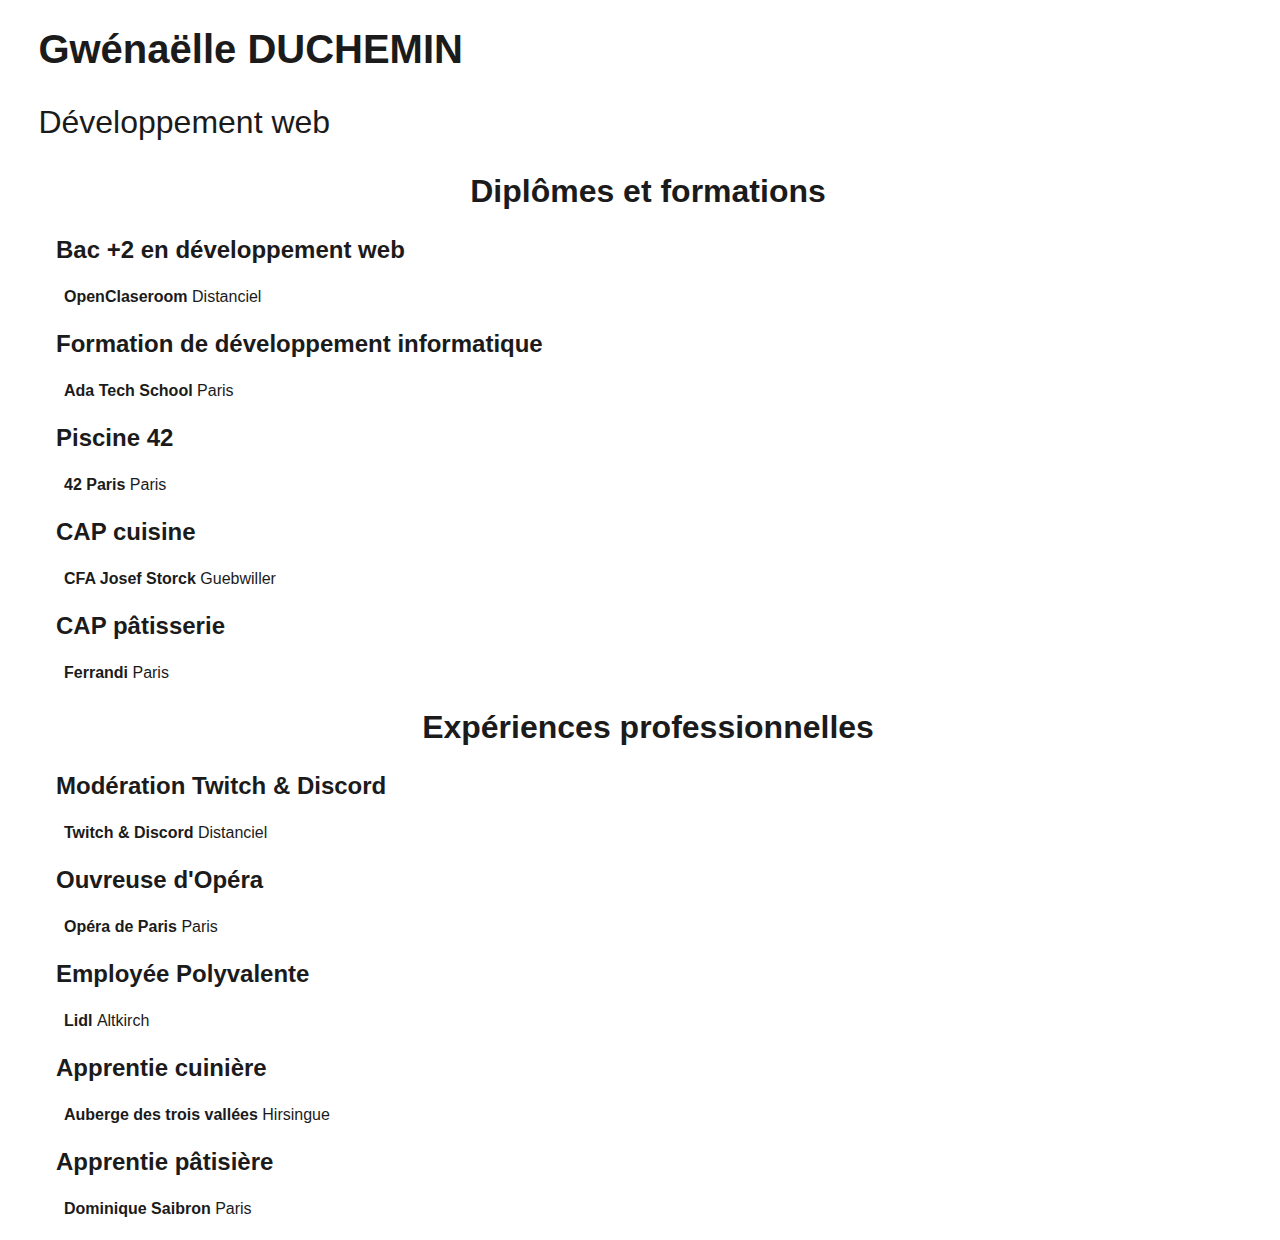
==== front/index.html @ 4e436ad5 "créa dossiers back & front" ====
<!DOCTYPE html>
<html lang="fr">

<head>
    <meta charset="UTF-8" />
    <meta http-equiv="X-UA-Compatible" content="IE=edge" />
    <meta name="viewport" content="width=device-width, initial-scale=1.0" />
    <link rel="stylesheet" href="css/style.css">
    <link rel="stylesheet" href="css/media_style.css">
    <script src="js/script.js"></script>

    <title>Curriculum Vitae</title>
</head>
<body>
    <!--Présentation-->
    <section>
        <h1>Gwénaëlle DUCHEMIN</h1>
        <p class="poste">Développement web</p>
    </section>

    <!--Diplômes et formations-->
    <section class="listing">
        <h2>Diplômes et formations</h2>
        <div>
            <h3>Bac +2 en développement web</h3>
            <h4>OpenClaseroom <span class="stage">Distanciel</span></h4>
        </div>
        <div>
            <h3>Formation de développement informatique</h3>
            <h4>Ada Tech School <span class="stage">Paris</span></h4>
        </div>
        <div>
            <h3>Piscine 42</h3>
            <h4>42 Paris <span class="stage">Paris</span></h4>
        </div>
        <div>
            <h3>CAP cuisine</h3>
            <h4>CFA Josef Storck <span class="stage">Guebwiller</span></h4>
        </div>
        <div>
            <h3>CAP pâtisserie</h3>
            <h4>Ferrandi <span class="stage">Paris</span></h4>
        </div>
    </section>
    <!--Expériences professionnelles-->
    <section class="listing">
        <h2>Expériences professionnelles</h2>
        <div>
            <h3>Modération Twitch & Discord</h3>
            <h4>Twitch & Discord <span class="stage">Distanciel</span></h4>
        <div>
            <h3>Ouvreuse d'Opéra</h3>
            <h4>Opéra de Paris <span class="stage">Paris</span></h4>
        </div>
        <div>
            <h3>Employée Polyvalente</h3>
            <h4>Lidl <span class="stage">Altkirch</span></h4>
        </div>
        <div>
            <h3>Apprentie cuinière</h3>
            <h4>Auberge des trois vallées <span class="stage">Hirsingue</span></h4>
        </div>
        <div>
            <h3>Apprentie pâtisière</h3>
            <h4>Dominique Saibron <span class="stage">Paris</span></h4>
        </div>  
    </section>
</body>
---- front/css/style.css ----
@font-face {
    font-family: "Raleway";
    src: url("../font/raleway/Raleway-VariableFont_wght.ttf");
    font-weight: 100 1000;
}

body,
html {
    color: #1b1b1b;
    background-color: #ffffff;
    margin: auto;
    font-family: "Raleway", sans-serif;
    position: relative;
    text-align: justify;
}
/*Mise en forme CV*/
h1 {
    font-size: 2.5rem;
    margin-left: 3%;
    margin-right: 3%;
}
.poste {
    font-size: 2rem;
    margin-left: 3%;
    margin-right: 3%;
}

h2 {
    font-size: 2em;
    text-align: center;
}
.listing, h3 {
    font-size: 1.5em;
    margin-left: 1em;
    margin-right: 1em;
    text-align: left;
}
.listing, h4 {
    font-size: 1em;
    margin-left: 2em;
    margin-right: 1em;
    text-align: left;
}
.listing, p {
    font-size: 1em;
    margin-left: 2em;
    margin-right: 1em;
}
span.stage {
    font-weight: 200;
}

/*Collapse*/
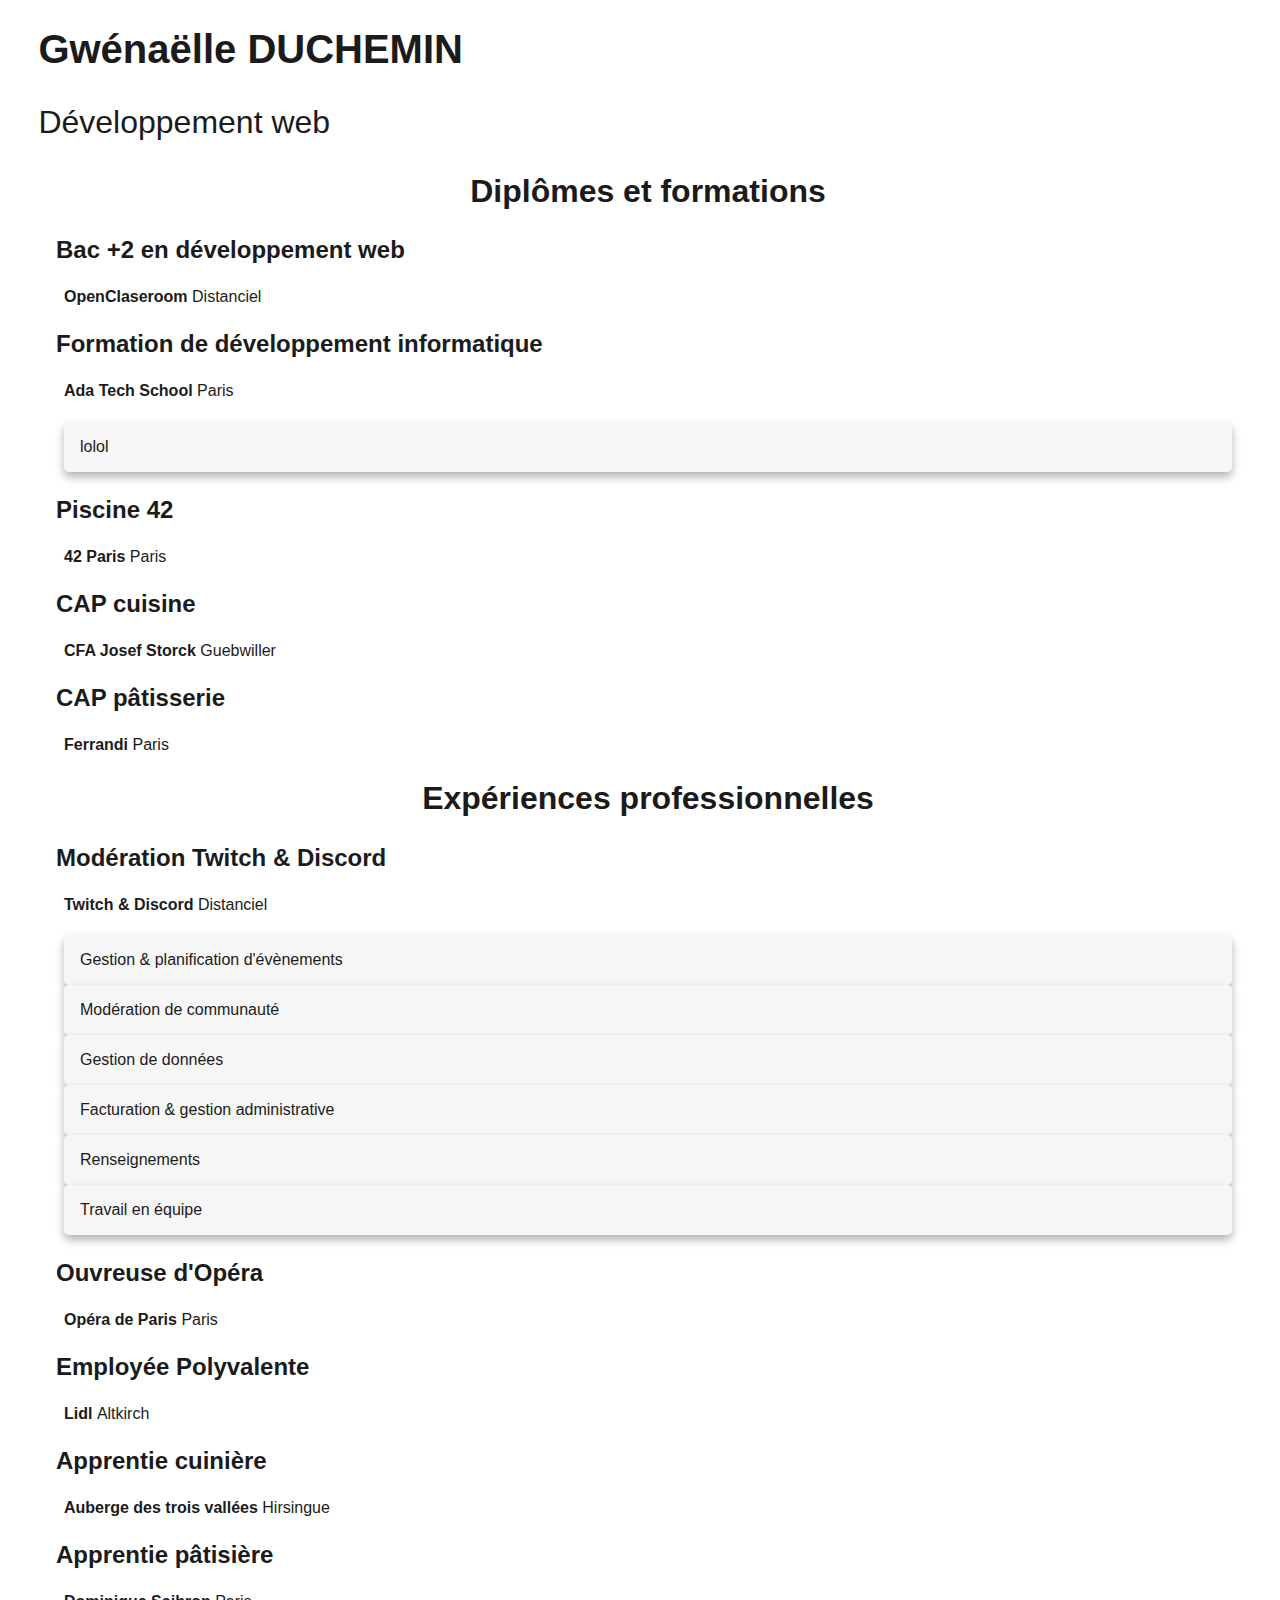
==== commit 1aaaaf6f: "supp bootstrap + js + nodejs" ====
--- a/front/index.html
+++ b/front/index.html
@@ -7,7 +7,6 @@
     <meta name="viewport" content="width=device-width, initial-scale=1.0" />
     <link rel="stylesheet" href="css/style.css">
     <link rel="stylesheet" href="css/media_style.css">
-    <script src="js/script.js"></script>
 
     <title>Curriculum Vitae</title>
 </head>
@@ -24,10 +23,15 @@
         <div>
             <h3>Bac +2 en développement web</h3>
             <h4>OpenClaseroom <span class="stage">Distanciel</span></h4>
+            
         </div>
         <div>
             <h3>Formation de développement informatique</h3>
             <h4>Ada Tech School <span class="stage">Paris</span></h4>
+            <details>
+                <summary>lolol</summary>
+                Lorem ipsum, dolor sit amet consectetur adipisicing elit.
+            </details>
         </div>
         <div>
             <h3>Piscine 42</h3>
@@ -48,6 +52,52 @@
         <div>
             <h3>Modération Twitch & Discord</h3>
             <h4>Twitch & Discord <span class="stage">Distanciel</span></h4>
+            <details>
+                <summary>Gestion & planification d'évènements</summary>
+                <ul>
+                    <li>Élaborer un budget détaillé et géré les dépenses pour optimiser l'utilisation des fonds tout en assurant une expérience de haute qualité pour les participants.</li>
+                    <li>Coordonner l'ensemble du processus, y compris la réservation de lieux, la sélection des intervenants, la logistique, la promotion de l'événement et la gestion des inscriptions.</li>
+                    <li>Établir et maintenir des partenariats avec des sponsors, ce qui a permis de recueillir 8% de fonds supplémentaires par rapport à l'événement de l'année précédente.</li>
+                </ul>
+            </details>
+            <details>
+                <summary>Modération de communauté</summary>
+                <ul>
+                    <li>Modération d'une communauté de streaming en direct ou d'un serveur discord actif en assurant un environnement accueillant et exempt de comportements nuisibles.</li>
+                    <li>Gestion proactive des discussions en maintenant des normes de comportement élevées et en résolvant les conflits pour favoriser une atmosphère positive.</li>
+                </ul>
+            </details>
+            <details>
+                <summary>Gestion de données</summary>
+                <ul>
+                    <li>Recueillir les commentaires des participants et analyser les données pour identifier les domaines d'amélioration, ce qui a conduit à une augmentation de 15% de la satisfaction globale des participants par rapport à l'événement précédent.</li>
+                    <li>Développer des tableaux de bord et des rapports personnalisés pour présenter les résultats des analyses aux équipes, facilitant ainsi la prise de décision stratégique.</li>
+                    <li>Optimisation des processus grâce à la gestion des données en formant les membres de l'équipe à l'utilisation des outils d'analyse de données, ce qui a renforcé leur compréhension des données et leur capacité à prendre des décisions basées sur des faits</li>
+                </ul>
+            </details>
+            <details>
+                <summary>Facturation & gestion administrative</summary>
+                <ul>
+                    <li>Gérer les budgets de projet ou d'évènement, en suivant les coûts et en veillant à ce que les projets restent rentables.</li>
+                    <li>Assurer la communication fluide entre les partenaires et les streamers, en fournissant des mises à jour régulières sur l'avancement des projets et en traitant rapidement les questions et les préoccupations.</li>
+                </ul>
+            </details>
+            <details>
+                <summary>Renseignements</summary>
+                <ul>
+                    <li>Renseigner les streamers sur leur communauté ou sur les différents partenariats possibles</li>
+                    <li>Fournir un soutien et des renseignements en direct aux streamers sur les meilleures pratiques de modération et d'engagement de la communauté.</li>
+                    <li>Surveiller activement les chats en direct pour détecter et résoudre rapidement les problèmes de comportement inapproprié ou de violation des règles de la communauté.</li>
+                    <li>Identifier les tendances et les préoccupations de la communauté en recueillant régulièrement leurs commentaires et en les transmettant aux streamers et à l'équipe de modération.</li>
+                    <li>Organiser des sondages pour recueillir les opinions des téléspectateurs sur les sujets pertinents, augmentant ainsi l'engagement de la communauté.</li>
+                </ul>
+            </details>
+            <details>
+                <summary>Travail en équipe</summary>
+                <ul>
+                    <li>Collaborer avec une équipe de modérateur et mise en œuvre de nouvelles directives, entrainant ainsi une réduction de 40% des incidents de non-respect des règles.</li>
+                </ul>
+            </details>
         <div>
             <h3>Ouvreuse d'Opéra</h3>
             <h4>Opéra de Paris <span class="stage">Paris</span></h4>
--- a/front/css/style.css
+++ b/front/css/style.css
@@ -50,4 +50,26 @@
     font-weight: 200;
 }
 
-/*Collapse*/
+/*Détails*/
+details, summary {
+    max-width: 98%;
+}
+details {
+    background: #f6f6f6;
+    cursor: pointer;
+    border-radius: 5px;
+    margin: 0 2em 0;
+    box-shadow: 0 5px 10px rgba(0,0,0,0.3);
+}
+summary {
+    user-select: none;
+    padding: 1em;
+    font-size: 1em;
+    list-style: none
+}
+details p {
+    line-height: 1.5;
+    padding: 0px 25px 25px;
+    cursor: auto;
+    font-size: 1em;
+}
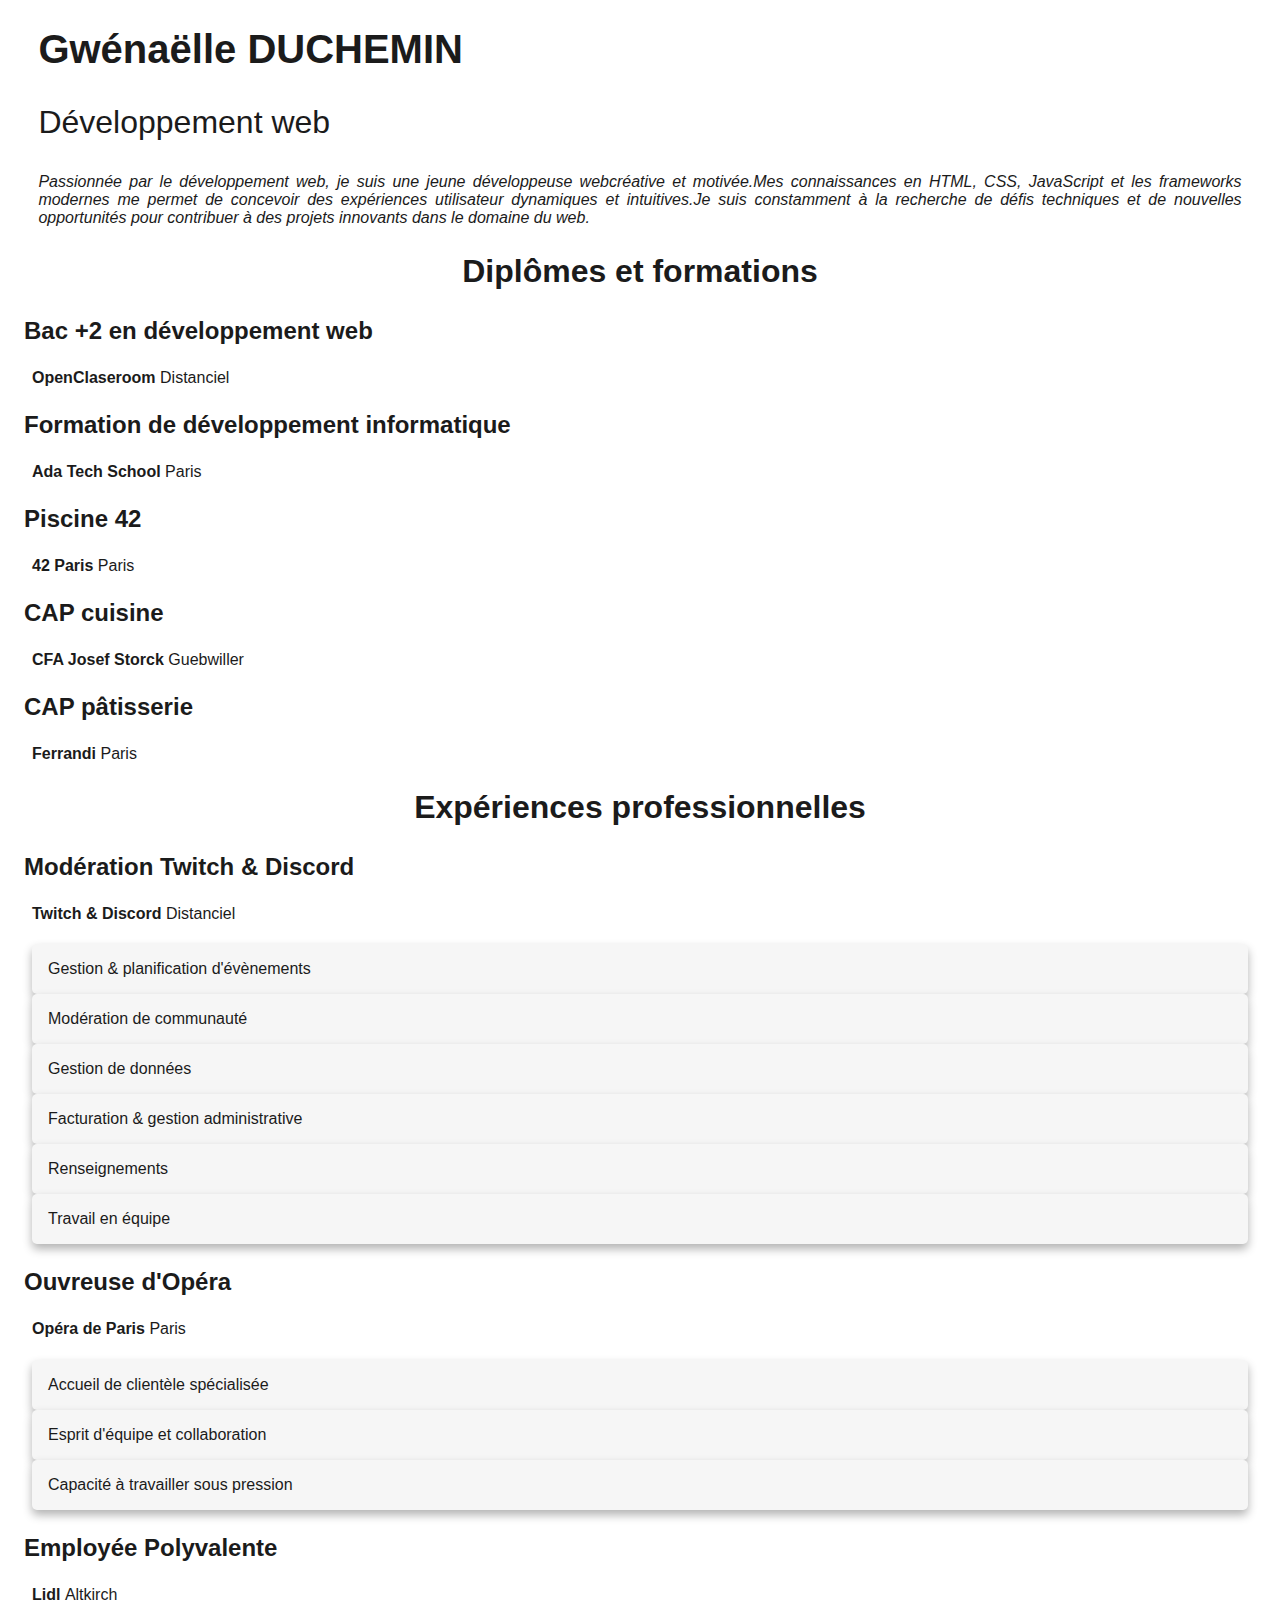
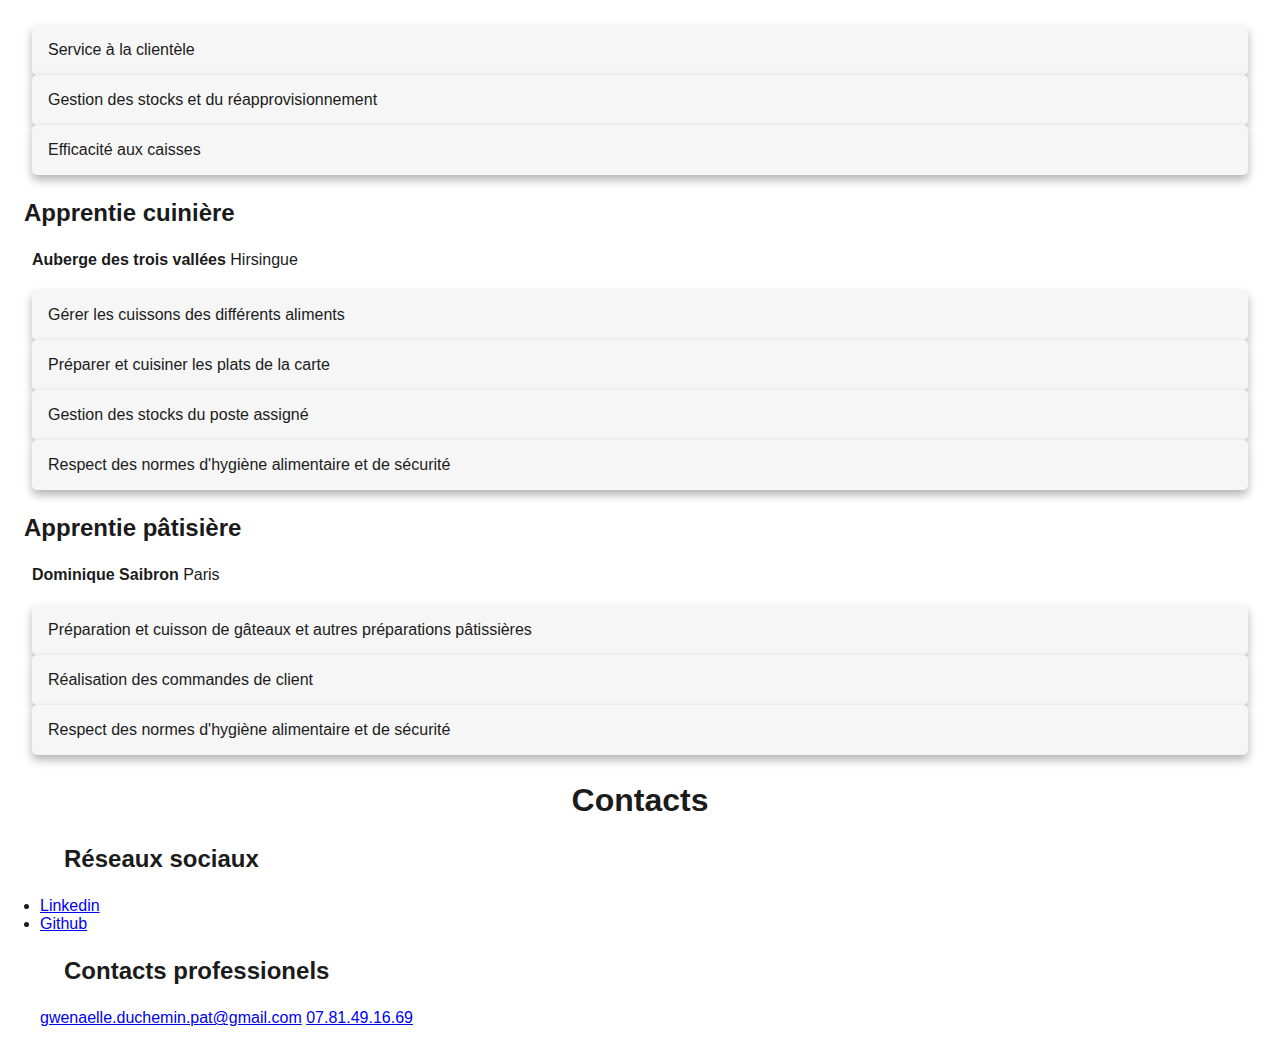
==== commit 2cccf023: "créations détails+summary" ====
--- a/front/index.html
+++ b/front/index.html
@@ -1,118 +1,254 @@
 <!DOCTYPE html>
 <html lang="fr">
-
-<head>
-    <meta charset="UTF-8" />
-    <meta http-equiv="X-UA-Compatible" content="IE=edge" />
-    <meta name="viewport" content="width=device-width, initial-scale=1.0" />
-    <link rel="stylesheet" href="css/style.css">
-    <link rel="stylesheet" href="css/media_style.css">
-
-    <title>Curriculum Vitae</title>
-</head>
-<body>
-    <!--Présentation-->
-    <section>
-        <h1>Gwénaëlle DUCHEMIN</h1>
-        <p class="poste">Développement web</p>
-    </section>
-
-    <!--Diplômes et formations-->
-    <section class="listing">
-        <h2>Diplômes et formations</h2>
-        <div>
-            <h3>Bac +2 en développement web</h3>
-            <h4>OpenClaseroom <span class="stage">Distanciel</span></h4>
-            
-        </div>
-        <div>
-            <h3>Formation de développement informatique</h3>
-            <h4>Ada Tech School <span class="stage">Paris</span></h4>
-            <details>
-                <summary>lolol</summary>
-                Lorem ipsum, dolor sit amet consectetur adipisicing elit.
-            </details>
-        </div>
-        <div>
-            <h3>Piscine 42</h3>
-            <h4>42 Paris <span class="stage">Paris</span></h4>
-        </div>
-        <div>
-            <h3>CAP cuisine</h3>
-            <h4>CFA Josef Storck <span class="stage">Guebwiller</span></h4>
-        </div>
-        <div>
-            <h3>CAP pâtisserie</h3>
-            <h4>Ferrandi <span class="stage">Paris</span></h4>
-        </div>
-    </section>
-    <!--Expériences professionnelles-->
-    <section class="listing">
-        <h2>Expériences professionnelles</h2>
-        <div>
-            <h3>Modération Twitch & Discord</h3>
-            <h4>Twitch & Discord <span class="stage">Distanciel</span></h4>
-            <details>
-                <summary>Gestion & planification d'évènements</summary>
-                <ul>
-                    <li>Élaborer un budget détaillé et géré les dépenses pour optimiser l'utilisation des fonds tout en assurant une expérience de haute qualité pour les participants.</li>
-                    <li>Coordonner l'ensemble du processus, y compris la réservation de lieux, la sélection des intervenants, la logistique, la promotion de l'événement et la gestion des inscriptions.</li>
-                    <li>Établir et maintenir des partenariats avec des sponsors, ce qui a permis de recueillir 8% de fonds supplémentaires par rapport à l'événement de l'année précédente.</li>
-                </ul>
-            </details>
-            <details>
-                <summary>Modération de communauté</summary>
-                <ul>
-                    <li>Modération d'une communauté de streaming en direct ou d'un serveur discord actif en assurant un environnement accueillant et exempt de comportements nuisibles.</li>
-                    <li>Gestion proactive des discussions en maintenant des normes de comportement élevées et en résolvant les conflits pour favoriser une atmosphère positive.</li>
-                </ul>
-            </details>
-            <details>
-                <summary>Gestion de données</summary>
-                <ul>
-                    <li>Recueillir les commentaires des participants et analyser les données pour identifier les domaines d'amélioration, ce qui a conduit à une augmentation de 15% de la satisfaction globale des participants par rapport à l'événement précédent.</li>
-                    <li>Développer des tableaux de bord et des rapports personnalisés pour présenter les résultats des analyses aux équipes, facilitant ainsi la prise de décision stratégique.</li>
-                    <li>Optimisation des processus grâce à la gestion des données en formant les membres de l'équipe à l'utilisation des outils d'analyse de données, ce qui a renforcé leur compréhension des données et leur capacité à prendre des décisions basées sur des faits</li>
-                </ul>
-            </details>
-            <details>
-                <summary>Facturation & gestion administrative</summary>
-                <ul>
-                    <li>Gérer les budgets de projet ou d'évènement, en suivant les coûts et en veillant à ce que les projets restent rentables.</li>
-                    <li>Assurer la communication fluide entre les partenaires et les streamers, en fournissant des mises à jour régulières sur l'avancement des projets et en traitant rapidement les questions et les préoccupations.</li>
-                </ul>
-            </details>
-            <details>
-                <summary>Renseignements</summary>
-                <ul>
-                    <li>Renseigner les streamers sur leur communauté ou sur les différents partenariats possibles</li>
-                    <li>Fournir un soutien et des renseignements en direct aux streamers sur les meilleures pratiques de modération et d'engagement de la communauté.</li>
-                    <li>Surveiller activement les chats en direct pour détecter et résoudre rapidement les problèmes de comportement inapproprié ou de violation des règles de la communauté.</li>
-                    <li>Identifier les tendances et les préoccupations de la communauté en recueillant régulièrement leurs commentaires et en les transmettant aux streamers et à l'équipe de modération.</li>
-                    <li>Organiser des sondages pour recueillir les opinions des téléspectateurs sur les sujets pertinents, augmentant ainsi l'engagement de la communauté.</li>
-                </ul>
-            </details>
-            <details>
-                <summary>Travail en équipe</summary>
-                <ul>
-                    <li>Collaborer avec une équipe de modérateur et mise en œuvre de nouvelles directives, entrainant ainsi une réduction de 40% des incidents de non-respect des règles.</li>
-                </ul>
-            </details>
-        <div>
-            <h3>Ouvreuse d'Opéra</h3>
-            <h4>Opéra de Paris <span class="stage">Paris</span></h4>
-        </div>
-        <div>
-            <h3>Employée Polyvalente</h3>
-            <h4>Lidl <span class="stage">Altkirch</span></h4>
-        </div>
-        <div>
-            <h3>Apprentie cuinière</h3>
-            <h4>Auberge des trois vallées <span class="stage">Hirsingue</span></h4>
-        </div>
-        <div>
-            <h3>Apprentie pâtisière</h3>
-            <h4>Dominique Saibron <span class="stage">Paris</span></h4>
-        </div>  
-    </section>
-</body>+	<head>
+		<meta charset="UTF-8" />
+		<meta http-equiv="X-UA-Compatible" content="IE=edge" />
+		<meta name="viewport" content="width=device-width, initial-scale=1.0" />
+		<link rel="stylesheet" href="css/style.css">
+		<link rel="stylesheet" href="css/media_style.css">
+		<title>Curriculum Vitae</title>
+	</head>
+	<body>
+		<!--Présentation-->
+		<section>
+			<h1>Gwénaëlle DUCHEMIN</h1>
+			<p class="poste">
+				Développement web
+			</p>
+			<p class="accroche">
+				Passionnée par le développement web, je suis une jeune développeuse webcréative et motivée.Mes connaissances en HTML, CSS, JavaScript et les frameworks modernes me permet de concevoir des expériences utilisateur dynamiques et intuitives.Je suis constamment à la recherche de défis techniques et de nouvelles opportunités pour contribuer à des projets innovants dans le domaine du web.
+			</p>
+		</section>
+		<!--Diplômes et formations-->
+		<main>
+			<section>
+				<h2>Diplômes et formations</h2>
+				<div>
+					<h3>Bac +2 en développement web</h3>
+					<h4>OpenClaseroom <span class="stage">Distanciel</span></h4>
+				</div>
+				<div>
+					<h3>Formation de développement informatique</h3>
+					<h4>Ada Tech School <span class="stage">Paris</span></h4>
+				</div>
+				<div>
+					<h3>Piscine 42</h3>
+					<h4>42 Paris <span class="stage">Paris</span></h4>
+				</div>
+				<div>
+					<h3>CAP cuisine</h3>
+					<h4>CFA Josef Storck <span class="stage">Guebwiller</span></h4>
+				</div>
+				<div>
+					<h3>CAP pâtisserie</h3>
+					<h4>Ferrandi <span class="stage">Paris</span></h4>
+				</div>
+			</section>
+			<!--Expériences professionnelles-->
+			<section>
+				<h2>Expériences professionnelles</h2>
+				<div>
+					<h3>Modération Twitch & Discord</h3>
+					<h4>Twitch & Discord <span class="stage">Distanciel</span></h4>
+					<details>
+						<summary>
+							Gestion & planification d'évènements
+						</summary>
+						<ul>
+							<li>Élaborer un budget détaillé et géré les dépenses pour optimiser l'utilisation des fonds tout en assurant une expérience de haute qualité pour les participants.</li>
+							<li>Coordonner l'ensemble du processus, y compris la réservation de lieux, la sélection des intervenants, la logistique, la promotion de l'événement et la gestion des inscriptions.</li>
+							<li>Établir et maintenir des partenariats avec des sponsors, ce qui a permis de recueillir 8% de fonds supplémentaires par rapport l'année précédente.</li>
+						</ul>
+					</details>
+					<details>
+						<summary>
+							Modération de communauté
+						</summary>
+						<ul>
+							<li>Modération d'une communauté de streaming en direct ou d'un serveur discord actif en assurant un environnement accueillant et exempt de comportements nuisibles.</li>
+							<li>Gestion proactive des discussions en maintenant des normes de comportement élevées et en résolvant les conflits pour favoriser une atmosphère positive.</li>
+						</ul>
+					</details>
+					<details>
+						<summary>
+							Gestion de données
+						</summary>
+						<ul>
+							<li>Recueillir les commentaires des participants et analyser les données pour identifier les domaines d'amélioration, ce qui a conduit à une augmentation de la satisfaction globale des participants par rapport à l'événement précédent.</li>
+							<li>Développer des tableaux de bord et des rapports personnalisés pour présenter les résultats des analyses aux équipes, facilitant ainsi la prise de décision stratégique.</li>
+							<li>Optimisation des processus grâce à la gestion des données en formant les membres de l'équipe à l'utilisation des outils d'analyse de données, ce qui a renforcé leur compréhension des données et leur capacité à prendre des décisions basées sur des faits</li>
+						</ul>
+					</details>
+					<details>
+						<summary>
+							Facturation & gestion administrative
+						</summary>
+						<ul>
+							<li>Gérer les budgets de projet ou d'évènement, en suivant les coûts et en veillant à ce que les projets restent rentables.</li>
+							<li>Assurer la communication fluide entre les partenaires et les streamers, en fournissant des mises à jour régulières sur l'avancement des projets et en traitant rapidement les questions et les préoccupations.</li>
+						</ul>
+					</details>
+					<details>
+						<summary>
+							Renseignements
+						</summary>
+						<ul>
+							<li>Renseigner les streamers sur leur communauté ou sur les différents partenariats possibles</li>
+							<li>Fournir un soutien et des renseignements en direct aux streamers sur les meilleures pratiques de modération et d'engagement de la communauté.</li>
+							<li>Surveiller activement les chats en direct pour détecter et résoudre rapidement les problèmes de comportement inapproprié ou de violation des règles de la communauté.</li>
+							<li>Identifier les tendances et les préoccupations de la communauté en recueillant régulièrement leurs commentaires et en les transmettant aux streamers et à l'équipe de modération.</li>
+							<li>Organiser des sondages pour recueillir les opinions des téléspectateurs sur les sujets pertinents, augmentant ainsi l'engagement de la communauté.</li>
+						</ul>
+					</details>
+					<details>
+						<summary>
+							Travail en équipe
+						</summary>
+						<ul>
+							<li>Collaborer avec une équipe de modérateur et mettre en œuvre de nouvelles directives, entrainant ainsi une réduction de 40% des incidents de non-respect des règles.</li>
+						</ul>
+					</details>
+					<div>
+						<h3>Ouvreuse d'Opéra</h3>
+						<h4>Opéra de Paris <span class="stage">Paris</span></h4>
+						<details>
+							<summary>
+								Accueil de clientèle spécialisée
+							</summary>
+							<ul>
+								<li>Accueil chaleureux et professionnel des spectateurs en distribuant les programmes et en les accompagnant à leurs places.</li>
+								<li>Répondre aux questions des spectateurs avec courtoisie et fournir des informations sur les spectacles en cours.</li>
+								<li>Résoudre rapidement les problèmes potentiels liés au confort ou à la sécurité des spectateurs.</li>
+							</ul>
+						</details>
+						<details>
+							<summary>
+								Esprit d'équipe et collaboration
+							</summary>
+							<ul>
+								<li>Travailler en étroite collaboration avec l'équipe de l'opéra pour garantir une expérience agréable pour les spectateurs.</li>
+							</ul>
+						</details>
+						<details>
+							<summary>
+								Capacité à travailler sous pression
+							</summary>
+							<ul>
+								<li>Appaiser les retardataires de début de spectacles et les diriger à une place disponible.</li>
+								<li>Gérer efficacement les entrées et sorties pendant les entractes pour minimiser les retards.</li>
+							</ul>
+						</details>
+					</div>
+					<div>
+						<h3>Employée Polyvalente</h3>
+						<h4>Lidl <span class="stage">Altkirch</span></h4>
+						<details>
+							<summary>
+								Service à la clientèle
+							</summary>
+							<ul>
+								<li>Assurer un excellent service à la clientèle en aidant les clients avec amabilité et en répondant à leurs questions.</li>
+							</ul>
+						</details>
+						<details>
+							<summary>
+								Gestion des stocks et du réapprovisionnement
+							</summary>
+							<ul>
+								<li>Réapprovisionner les rayons avec efficacité, en veillant à ce que les produits soient correctement étiquetés et bien rangés.</li>
+								<li>Inventoriser les stocks de manière rapide et fluide afin d'éviter tout rupture de stock.</li>
+								<li>Contribuer à la réception et au déballage des livraisons, en vérifiant l'exactitude des stocks et en signalant les écarts.</li>
+							</ul>
+						</details>
+						<details>
+							<summary>
+								Efficacité aux caisses
+							</summary>
+							<ul>
+								<li>Tenir une caisse de manière fiable, en veillant à ne pas avoir décart de caisse.</li>
+								<li>Gérer la foule aux caisses, en veillant au payement des articles.</li>
+							</ul>
+						</details>
+					</div>
+					<div>
+						<h3>Apprentie cuinière</h3>
+						<h4>Auberge des trois vallées <span class="stage">Hirsingue</span></h4>
+						<details>
+							<summary>
+								Gérer les cuissons des différents aliments
+							</summary>
+							<ul>
+								<li>Capacité à gérer efficaement leq différents temps de cuissons des aliment afin d'optimiser leur production.</li>
+							</ul>
+						</details>
+						<details>
+							<summary>
+								Préparer et cuisiner les plats de la carte
+							</summary>
+							<ul>
+								<li>Appliquer les techniques de base de cuisine, la préparation des ingrédients, la cuisson, le dressage des plats et l'utilisation des équipements de cuisine.</li>
+								<li>Participation activement à la préparation des services et des événements spéciaux, acquérant ainsi une expérience pratique dans un environnement professionnel.</li>
+							</ul>
+						</details>
+						<details>
+							<summary>
+								Gestion des stocks du poste assigné
+							</summary>
+							<ul>
+								<li>Gérer les stocks du poste afin d'éviter toute rupture de stock.</li>
+							</ul>
+						</details>
+						<details>
+							<summary>
+								Respect des normes d'hygiène alimentaire et de sécurité
+							</summary>
+							<ul>
+								<li>Assurer la propreté et l'organisation de la pâtisserie, en respectant les normes HACCP et de sécurité de travail.</li>
+							</ul>
+						</details>
+					</div>
+					<div>
+						<h3>Apprentie pâtisière</h3>
+						<h4>Dominique Saibron <span class="stage">Paris</span></h4>
+						<details>
+							<summary>
+								Préparation et cuisson de gâteaux et autres préparations pâtissières
+							</summary>
+							<ul>
+								<li>Appliqué les techniques de base de pâtisserie, de prépararation d"ingrédient, les méthodes de cuisson et de décoration .</li>
+							</ul>
+						</details>
+						<details>
+							<summary>
+								Réalisation des commandes de client
+							</summary>
+							<ul>
+								<li>Participation activement à la préparation des commandes et des services, en acquérant une expérience pratique dans un environnement professionnel de pâtisserie.</li>
+							</ul>
+						</details>
+						<details>
+							<summary>
+								Respect des normes d'hygiène alimentaire et de sécurité
+							</summary>
+							<ul>
+								<li>Assurer la propreté et l'organisation de la pâtisserie, en respectant les normes HACCP et de sécurité de travail.</li>
+							</ul>
+						</details>
+					</div>
+				</section>
+			</main>
+			<!--contacts-->
+			<footer>
+				<h2>Contacts</h2>
+				<ul>
+					<h3 class="footer-titre">Réseaux sociaux</h3>
+					<li><a href="https://fr.linkedin.com/in/gwénaëlle-duchemin-a4037713a">Linkedin</a></li>
+					<li><a href="https://github.com/Stealian">Github</a></li>
+				</ul>
+				<ul>
+					<h3 class="footer-titre">Contacts professionels</h3>
+					<a href="mailto:gwenaelle.duchemin.pat@gmail.com">gwenaelle.duchemin.pat@gmail.com</a>
+					<a href="0781491669">07.81.49.16.69</a>
+				</ul>
+			</footer>
+		</body>
--- a/front/css/style.css
+++ b/front/css/style.css
@@ -13,14 +13,21 @@
     position: relative;
     text-align: justify;
 }
+
+
 /*Mise en forme CV*/
 h1 {
-    font-size: 2.5rem;
+    font-size: 2.5em;
     margin-left: 3%;
     margin-right: 3%;
 }
 .poste {
-    font-size: 2rem;
+    font-size: 2em;
+    margin-left: 3%;
+    margin-right: 3%;
+}
+.accroche {
+    font-style: italic;
     margin-left: 3%;
     margin-right: 3%;
 }
@@ -29,7 +36,7 @@
     font-size: 2em;
     text-align: center;
 }
-.listing, h3 {
+.main, h3 {
     font-size: 1.5em;
     margin-left: 1em;
     margin-right: 1em;
